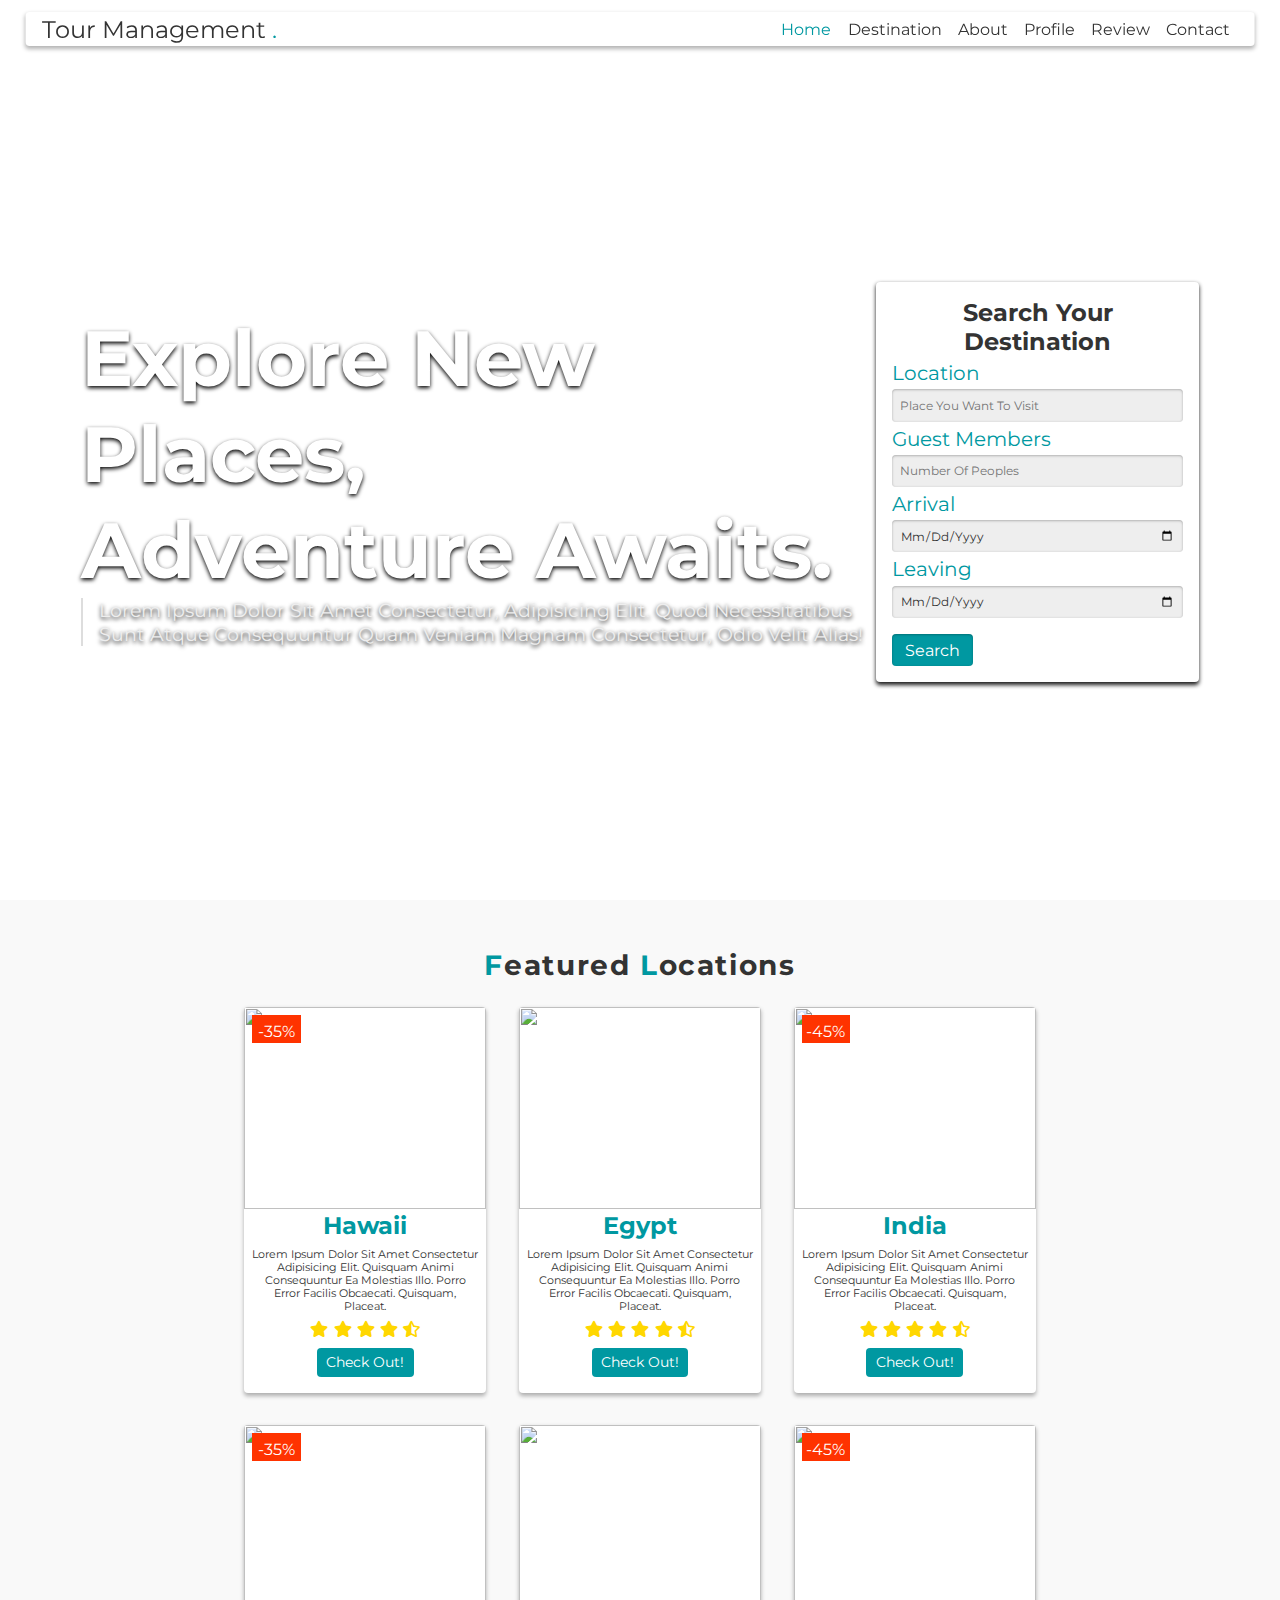
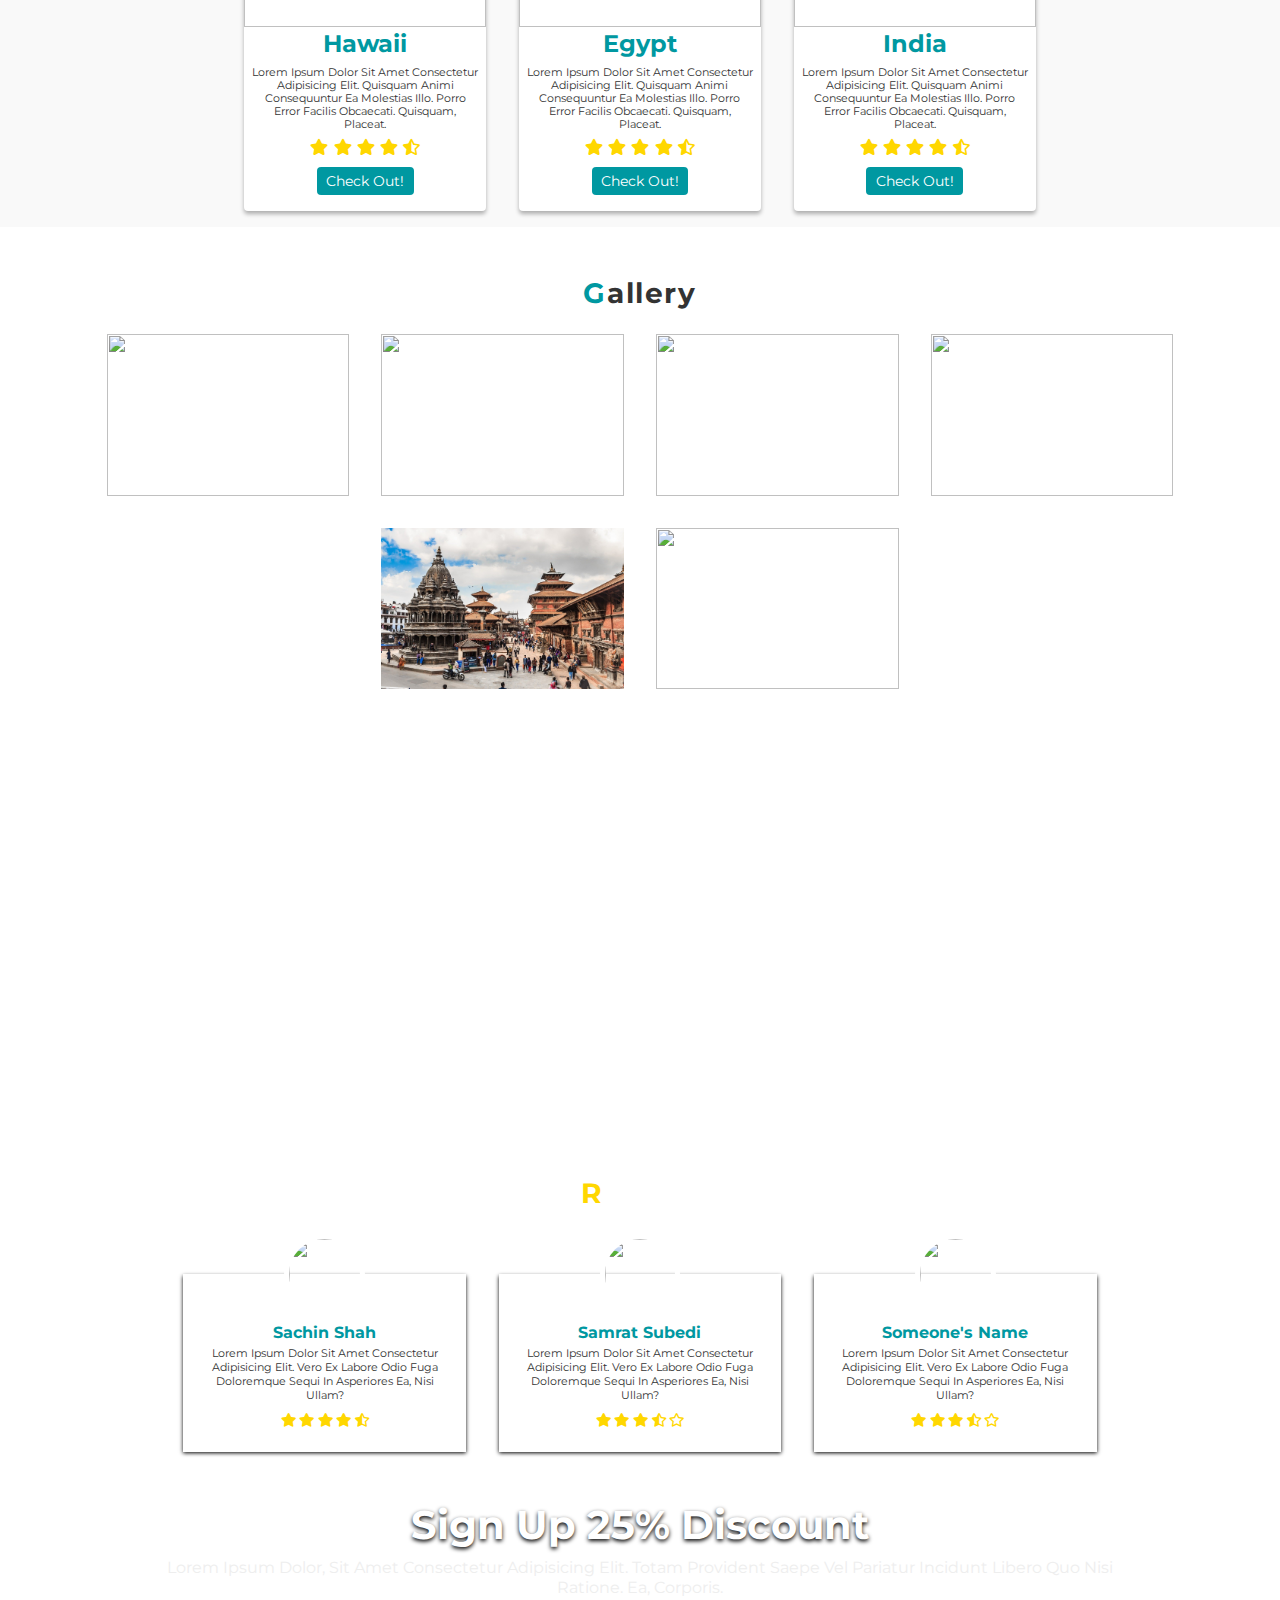
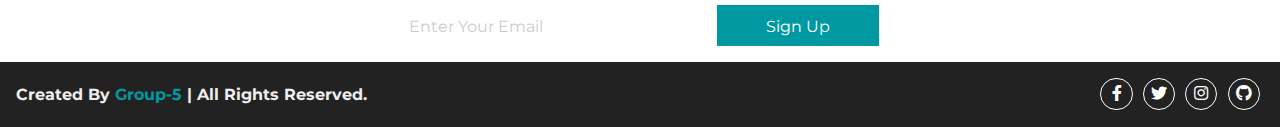
==== index.html @ 9203a31b "Updates" ====
<!DOCTYPE html>
<html lang="en">
<head>
    <meta charset="UTF-8">
    <meta name="viewport" content="width=device-width, initial-scale=1.0">
    <title>Tour Management</title>

    <!-- font awesome cdn file link  -->
    <link rel="stylesheet" href="https://cdnjs.cloudflare.com/ajax/libs/font-awesome/5.15.1/css/all.min.css">

    <!-- custom css file link  -->
    <link rel="stylesheet" href="css/style.css">


</head>
<body>

<!-- header section starts  -->

<header>

<a href="#" class="logo">Tour Management <span>.</span></a>

<nav class="navbar">
    <ul>
        <li><a href="#home" class="active">home</a></li>
        <li><a href="destinaton.html">Destination</a></li>
        <li><a href="#">about</a></li>
        <li><a href="#">Profile</a></li>
        <li><a href="#">review</a></li>
        <li><a href="#">contact</a></li>
    </ul>
</nav>

<div class="fas fa-bars"></div>

</header>

<!-- header section ends -->

<!-- home section starts  -->

<section class="home" id="home">

<div class="video">
    <video src="images/video.mp4" loop muted autoplay></video>
</div>

<div class="content">
    <h1>explore new places, <br> adventure awaits.</h1>
    <p>Lorem ipsum dolor sit amet consectetur, adipisicing elit. Quod necessitatibus sunt atque consequuntur quam veniam magnam consectetur, odio velit alias!</p>
</div>

<div class="form-container">
    <form action="">

        <h3>search your destination</h3>

        <span>location</span>
        <input type="text" placeholder="place you want to visit">

        <span>guest members</span>
        <input type="number" placeholder="number of peoples">

        <span>arrival</span>
        <input type="date">

        <span>leaving</span>
        <input type="date">

        <input type="submit" value="search">

    </form>
</div>

</section>

<!-- home section ends -->

<!-- feature section starts  -->

<section class="feature" id="feature">

<h1 class="heading"><span>f</span>eatured <span>l</span>ocations</h1>

<div class="card-container">

    <div class="card">
        <span class="discount">-35%</span>
        <img src="images/card1.jpg" alt="">
        <div class="content">
            <h3 class="title">hawaii</h3>
            <p>Lorem ipsum dolor sit amet consectetur adipisicing elit. Quisquam animi consequuntur ea molestias illo. Porro error facilis obcaecati. Quisquam, placeat.</p>
            <div class="stars">
                <i class="fas fa-star"></i>
                <i class="fas fa-star"></i>
                <i class="fas fa-star"></i>
                <i class="fas fa-star"></i>
                <i class="fas fa-star-half-alt"></i>
            </div>
            <a href="#"><button class="btn">check out!</button></a>
        </div>
    </div>

    <div class="card">
        <img src="images/card2.jpg" alt="">
        <div class="content">
            <h3 class="title">egypt</h3>
            <p>Lorem ipsum dolor sit amet consectetur adipisicing elit. Quisquam animi consequuntur ea molestias illo. Porro error facilis obcaecati. Quisquam, placeat.</p>
            <div class="stars">
                <i class="fas fa-star"></i>
                <i class="fas fa-star"></i>
                <i class="fas fa-star"></i>
                <i class="fas fa-star"></i>
                <i class="fas fa-star-half-alt"></i>
            </div>
            <a href="#"><button class="btn">check out!</button></a>
        </div>
    </div>

    <div class="card">
        <span class="discount">-45%</span>
        <img src="images/card3.jpg" alt="">
        <div class="content">
            <h3 class="title">india</h3>
            <p>Lorem ipsum dolor sit amet consectetur adipisicing elit. Quisquam animi consequuntur ea molestias illo. Porro error facilis obcaecati. Quisquam, placeat.</p>
            <div class="stars">
                <i class="fas fa-star"></i>
                <i class="fas fa-star"></i>
                <i class="fas fa-star"></i>
                <i class="fas fa-star"></i>
                <i class="fas fa-star-half-alt"></i>
            </div>
            <a href="#"><button class="btn">check out!</button></a>
        </div>
    </div>

</div>
<div class="card-container">

    <div class="card">
        <span class="discount">-35%</span>
        <img src="images/card1.jpg" alt="">
        <div class="content">
            <h3 class="title">hawaii</h3>
            <p>Lorem ipsum dolor sit amet consectetur adipisicing elit. Quisquam animi consequuntur ea molestias illo. Porro error facilis obcaecati. Quisquam, placeat.</p>
            <div class="stars">
                <i class="fas fa-star"></i>
                <i class="fas fa-star"></i>
                <i class="fas fa-star"></i>
                <i class="fas fa-star"></i>
                <i class="fas fa-star-half-alt"></i>
            </div>
            <a href="#"><button class="btn">check out!</button></a>
        </div>
    </div>

    <div class="card">
        <img src="images/card2.jpg" alt="">
        <div class="content">
            <h3 class="title">egypt</h3>
            <p>Lorem ipsum dolor sit amet consectetur adipisicing elit. Quisquam animi consequuntur ea molestias illo. Porro error facilis obcaecati. Quisquam, placeat.</p>
            <div class="stars">
                <i class="fas fa-star"></i>
                <i class="fas fa-star"></i>
                <i class="fas fa-star"></i>
                <i class="fas fa-star"></i>
                <i class="fas fa-star-half-alt"></i>
            </div>
            <a href="#"><button class="btn">check out!</button></a>
        </div>
    </div>

    <div class="card">
        <span class="discount">-45%</span>
        <img src="images/card3.jpg" alt="">
        <div class="content">
            <h3 class="title">india</h3>
            <p>Lorem ipsum dolor sit amet consectetur adipisicing elit. Quisquam animi consequuntur ea molestias illo. Porro error facilis obcaecati. Quisquam, placeat.</p>
            <div class="stars">
                <i class="fas fa-star"></i>
                <i class="fas fa-star"></i>
                <i class="fas fa-star"></i>
                <i class="fas fa-star"></i>
                <i class="fas fa-star-half-alt"></i>
            </div>
            <a href="#"><button class="btn">check out!</button></a>
        </div>
    </div>

</div>

</section>


<!-- feature section ends -->



<!-- gallery section starts  -->

<section id="gallery" class="gallery">

<h1 class="heading"><span>g</span>allery</h1>

<div class="box-container">

    <div class="box">
        <img src="images/img1.jpg" alt="">
        <div class="icons">
            <a href="#" class="fas fa-heart"></a>
            <a href="#" class="fas fa-share"></a>
            <a href="#" class="fas fa-search"></a>
        </div>
    </div>

    <div class="box">
        <img src="images/img2.jpg" alt="">
        <div class="icons">
            <a href="#" class="fas fa-heart"></a>
            <a href="#" class="fas fa-share"></a>
            <a href="#" class="fas fa-search"></a>
        </div>
    </div>

    <div class="box">
        <img src="images/img3.jpg" alt="">
        <div class="icons">
            <a href="#" class="fas fa-heart"></a>
            <a href="#" class="fas fa-share"></a>
            <a href="#" class="fas fa-search"></a>
        </div>
    </div>

    <div class="box">
        <img src="images/img4.jpg" alt="">
        <div class="icons">
            <a href="#" class="fas fa-heart"></a>
            <a href="#" class="fas fa-share"></a>
            <a href="#" class="fas fa-search"></a>
        </div>
    </div>

    <div class="box">
        <img src="images/img5.jpg" alt="">
        <div class="icons">
            <a href="#" class="fas fa-heart"></a>
            <a href="#" class="fas fa-share"></a>
            <a href="#" class="fas fa-search"></a>
        </div>
    </div>

    <div class="box">
        <img src="images/img6.jpg" alt="">
        <div class="icons">
            <a href="#" class="fas fa-heart"></a>
            <a href="#" class="fas fa-share"></a>
            <a href="#" class="fas fa-search"></a>
        </div>
    </div>

</div>

</section>

<!-- gallery section ends -->

<!-- review section starts  -->

<section id="review" class="review">

<h1 class="heading"><span>r</span>eview</h1>


<div class="box-container">

    <div class="box">
        <div class="image">
            <img src="images/pic1.jpg" alt="">
        </div>
        <div class="content">
            <h3>Sachin Shah</h3>
            <p>Lorem ipsum dolor sit amet consectetur adipisicing elit. Vero ex labore odio fuga doloremque sequi in asperiores ea, nisi ullam?</p>
            <div class="stars">
                <i class="fas fa-star"></i>
                <i class="fas fa-star"></i>
                <i class="fas fa-star"></i>
                <i class="fas fa-star"></i>
                <i class="fas fa-star-half-alt"></i>
            </div>
        </div>
    </div>

    <div class="box">
        <div class="image">
            <img src="images/pic2.jpg" alt="">
        </div>
        <div class="content">
            <h3>Samrat Subedi</h3>
            <p>Lorem ipsum dolor sit amet consectetur adipisicing elit. Vero ex labore odio fuga doloremque sequi in asperiores ea, nisi ullam?</p>
            <div class="stars">
                <i class="fas fa-star"></i>
                <i class="fas fa-star"></i>
                <i class="fas fa-star"></i>
                <i class="fas fa-star-half-alt"></i>
                <i class="far fa-star"></i>
            </div>
        </div>
    </div>

    <div class="box">
        <div class="image">
            <img src="images/pic3.jpg" alt="">
        </div>
        <div class="content">
            <h3>someone's name</h3>
            <p>Lorem ipsum dolor sit amet consectetur adipisicing elit. Vero ex labore odio fuga doloremque sequi in asperiores ea, nisi ullam?</p>
            <div class="stars">
                <i class="fas fa-star"></i>
                <i class="fas fa-star"></i>
                <i class="fas fa-star"></i>
                <i class="fas fa-star-half-alt"></i>
                <i class="far fa-star"></i>
            </div>
        </div>
    </div>

</div>

</section>
<section class="newsletter">

<h1>sign up 25% discount</h1>

<p>Lorem ipsum dolor, sit amet consectetur adipisicing elit. Totam provident saepe vel pariatur incidunt libero quo nisi ratione. Ea, corporis.</p>

<form action="">
    <input type="email" placeholder="enter your email">
    <input type="submit" value="sign up">
</form>

</section>

<section class="footer">

<h1 class="credit">created by <span>Group-5</span> | all rights reserved.</h1>

<div class="icons">
    <a href="#" class="fab fa-facebook-f"></a>
    <a href="#" class="fab fa-twitter"></a>
    <a href="#" class="fab fa-instagram"></a>
    <a href="#" class="fab fa-github"></a>
</div>

</section>


















<!-- jquery cdn link  -->

<script src="https://cdnjs.cloudflare.com/ajax/libs/jquery/3.5.1/jquery.min.js"></script>

<!-- custom js file link  -->
<script src="js/main.js"></script>


    
</body>
</html>
---- css/style.css ----
@import url('https://fonts.googleapis.com/css2?family=Montserrat:wght@500&display=swap');

*{
  font-family: 'Montserrat', sans-serif;
  padding: 0; margin: 0;
  box-sizing: border-box;
  text-decoration: none;
  text-transform: capitalize;
}

html{
  overflow-x: hidden;
  font-size: 50.5%;
}

.heading{
  color:#333;
  font-size: 3.5rem;
  padding: 1rem;
  padding-top: 6rem;
  text-align: center;
  letter-spacing: .2rem;
}

.heading span{
  color:#0098a1;
}

header{
  width: 96%;
  background:#fff;
  display: flex;
  align-items: center;
  justify-content: space-between;
  position: fixed;
  top:1.5rem; left:50%;
  transform: translateX(-50%);
  border-radius: .5rem;
  box-shadow: 0 .3rem .5rem rgba(0,0,0,.3);
  padding:.3rem 2rem;
  transition: .2s linear;
  z-index: 1000;
}

.header-active{
  top:0;
  width:100%;
  border-radius: 0;
}

header .logo{
  color:#333;
  font-size: 3rem;
}

header .logo span{
  color:#0098a1;
}

header .navbar ul{
  list-style: none;
  display: flex;
  align-items: center;
  justify-content: space-between;
  margin:0; padding:0;
}

header .navbar ul li{
  margin:0 1rem;
}

header .navbar ul li a{
  font-size: 2rem;
  color:#333;
  transition: .2s linear;
}


header .navbar ul li .active,
header .navbar ul li a:hover{
  color: #0098a1;
}

header .fa-bars{
  font-size: 3rem;
  color:#0098a1;
  cursor: pointer;
  display: none;
}

.home{
  min-height: 100vh;
  display: flex;
  align-items: center;
  justify-content: space-around;
  position: relative;
  padding:2rem 10rem;
}

.home .video video{
  position: absolute;
  top:0; left:0;
  height:100%;
  width: 100%;
  object-fit: cover;
  z-index: -1;
}

.home .content{
  margin-top: 7rem;
}

.home .content h1{
  font-size: 6.1vw;
  color:#fff;
  text-shadow: 0 .3rem .5rem #000;
}

.home .content p{
  font-size: 1.5vw;
  color:#eee;
  text-shadow: 0 .3rem .5rem #000;
  padding-left: 2rem;
  border-left: .3rem solid #ddd;
}

.home .form-container form{
  margin-top: 8rem;
  padding:2rem;
  width:40rem;
  background-color: #fff;
  box-shadow: 0 .3rem .5rem rgba(0,0,0,.9);
  border-radius: .5rem;
}

.home .form-container form h3{
  color:#333;
  font-size: 3rem;
  text-align: center;
}

.home .form-container form span{
  color:#0098a1;
  font-size: 2.5rem;
  margin:.5rem 0;
  display: block;
}

.home .form-container form input{
  width: 100%;
  padding:0 1rem;
  height:4rem;
  font-size: 1.5rem;
  background:#eee;
  border:none;
  outline: none;
  color:#333;
  box-shadow: 0 .1rem .3rem rgba(0,0,0,.3) inset;
  border-radius: .5rem;
}

.home .form-container form input[type="submit"]{
  width:10rem;
  color:#fff;
  background:#0098a1;
  cursor: pointer;
  font-size: 2rem;
  margin-top: 2rem;
  transition: .2s linear;
}

.home .form-container form input[type="submit"]:hover{
  border:.2rem solid #0098a1;
  color:#0098a1;
  background: none;
}

.feature{
  min-height:100vh;
  background:#f9f9f9;
}

.feature .card-container{
  display: flex;
  align-items: center;
  justify-content: center;
  flex-wrap: wrap;
  width: 100%;
}

.feature .card-container .card{
  width:30rem;
  margin:2rem;
  background: #fff;
  border-radius: .5rem;
  box-shadow: 0 .3rem .5rem rgba(0,0,0,.3);
  overflow: hidden;
  position: relative;
}

.feature .card-container .card img{
  height:25rem;
  width: 100%;
  object-fit: cover;
}

.feature .card-container .content{
  padding-bottom: 2rem;
  text-align: center;
}

.feature .card-container .content .title{
  color:#0098a1;
  font-size: 3rem;
}

.feature .card-container .content p{
  color:#333;
  font-size: 1.3rem;
  padding:1rem;
}

.feature .card-container .content .stars i{
  padding:0 .2rem;
  font-size: 2rem;
  color:gold;
}

.feature .card-container .content .btn{
  font-size: 1.7rem;
  margin-top: 1.4rem;
  height:3.5rem;
  width:12rem;
  border-radius: .5rem;
  outline: none;
  border:none;
  background: #0098a1;
  color:#fff;
  cursor: pointer;
  transition: .2s linear;
}

.feature .card-container .content .btn:hover{
  background: none;
  border:.2rem solid #0098a1;
  color:#0098a1;
}

.feature .card-container .card .discount{
  position: absolute;
  top:1rem; left: 1rem;
  display: block;
  height:3.5rem;
  width:6rem;
  background: #ff3300;
  color:#fff;
  line-height: 4rem;
  text-align: center;
  font-size: 2rem;
}

.about{
  min-height: 100vh;
}

.about .row{
  display: flex;
  align-items: center;
  justify-content: space-around;
  width:90%;
  margin:0 auto;
}

.about .row .image img{
  height:65vh;
  width: 50vw;
  padding-right: 20px;
}

.about .row .content h3{
  font-size: 4rem;
  color:#0098a1;
}

.about .row .content p{
  font-size: 1.9rem;
  color:#333;
}

.about .row .content .btn{
  outline: none;
  border:none;
  cursor: pointer;
  transition: .2s linear;
  height:4rem;
  width:18rem;
  margin-top: 1rem;
  color:#fff;
  background: #0098a1;
  font-size: 2rem;
}

.about .row .content .btn1,
.about .row .content .btn:hover{
  background: none;
  color:#0098a1;
  border:.2rem solid #0098a1;
  margin-right: 1rem;
}

.gallery{
  min-height: 100vh;
}

.gallery .box-container{
  display: flex;
  align-items: center;
  justify-content: center;
  flex-wrap: wrap;
  width: 90%;
  margin:0 auto;
}

.gallery .box-container .box{
  height:20rem;
  width:30rem;
  margin:2rem;
  cursor: pointer;
  overflow: hidden;
  position: relative;
}

.gallery .box-container .box img{
  height:100%;
  width:100%;
  object-fit: cover;
}

.gallery .box-container .box .icons{
  position: absolute;
  top:120%; left: 0;
  background:linear-gradient(transparent, #333);
  display: flex;
  align-items: flex-end;
  justify-content: space-around;
  height:100%;
  width: 100%;
  opacity: 0;
  transition: .2s linear;
}

.gallery .box-container .box:hover .icons{
  opacity: 1;
  top:0;
}

.gallery .box-container .box .icons a{
  color:#fff;
  text-shadow: 0 .1rem .3rem #000;
  font-size: 3rem;
  padding-bottom: 2rem;
}

.gallery .box-container .box .icons a:hover{
  color:#0098a1;
}

.review{
  background: url(../images/review-bg.jpg), linear-gradient(#0098a1, #0098a1) no-repeat;
  background-size: cover;
  background-position: center;
  background-attachment: fixed;
  background-blend-mode: multiply;
}

.review .heading{
  color:#fff;
  padding-bottom: 4rem;
}

.review .heading span{
  color:gold;
}

.review .box-container{
  display: flex;
  justify-content: center;
  flex-wrap: wrap;
}

.review .box-container .box{
  width:35rem;
  margin:4rem 2rem;
  padding-bottom: 2rem;
  text-align: center;
  box-shadow: 0 .3rem .5rem #000;
  background:#fff;
}

.review .box-container .box .image{
  margin-top: -5rem;
}

.review .box-container .box .image img{
  height:10rem;
  width:10rem;
  border-radius: 50%;
  object-fit: cover;
  border: .7rem solid #fff;
}

.review .box-container .box .content h3{
  font-size: 2rem;
  color:#0098a1;
}

.review .box-container .box .content p{
  font-size: 1.4rem;
  color:#333;
  padding:.5rem 1.5rem;
}

.review .box-container .box .content .stars i{
  color:gold;
  font-size: 1.7rem;
  padding:1rem .1rem;
}
.newsletter{
  padding:2rem;
  background:linear-gradient(rgba(0,0,0,.6),rgba(0,0,0,.6)), url(../images/img5.jpg) no-repeat;
  background-size: cover;
  background-position: center;
  background-attachment: fixed;
  text-align: center;
}

.newsletter h1{
  font-size: 5rem;
  color:#fff;
  text-shadow: 0 .3rem .5rem #000;
}

.newsletter p{
  font-size: 2rem;
  color:#eee;
  padding:1rem 15rem;
}

.newsletter form input{
  outline:none;
  border:none;
  height:5rem;
}

.newsletter form input[type="email"]{
  width:40rem;
  padding:0 1rem;
  color:#fff;
  background:rgba(255,255,255,.2);
  font-size: 2rem;
}

.newsletter form input[type="email"]::placeholder{
  color:#ccc;
}

.newsletter form input[type="submit"]{
  width:20rem;
  color:#fff;
  background:#0098a1;
  font-size: 2rem;
  cursor: pointer;
  margin-left: -1.1rem;
  transition: .2s;
}

.newsletter form input[type="submit"]:hover{
  border:.2rem solid #fff;
  color:#fff;
  background:none;  
}

.footer{
  display: flex;
  align-items: center;
  justify-content: space-between;
  padding:2rem;
  background:#222;
}

.footer .credit{
  font-size: 2rem;
  color:#eee;
}

.footer .credit span{
  color:#0098a1;
}

.footer .icons a{
  font-size: 2rem;
  margin:0 .5rem;
  height:4rem;
  width:4rem;
  line-height: 3.5rem;
  text-align: center;
  border-radius: 50%;
  color:#fff;
  border:.2rem solid #fff;
  transition: .2s linear;
}

.footer .icons a:hover{
  background:#0098a1;
}

/* media queries  */

@media (max-width:991px){

  .home{
    flex-flow: column;
    padding:1.5rem;
  }

  .home .content{
    text-align: center;
  }

  .home .content h1{
    font-size: 5.5rem;
  }

  .home .content p{
    font-size: 1.8rem;
    padding:0; 
    border:none;
  }

}

@media (max-width:768px){

  html{
    font-size: 55%;
  }

  header .fa-bars{
    display: block;
  }

  header .navbar{
    position: fixed;
    top:-100rem; left:50%;
    transform: translateX(-50%);
    width: 100%;
    background-color: #fff;
    border-radius: .5rem;
    box-shadow: 0 .3rem .5rem rgba(0,0,0,.3);
    z-index: 1000;
    transition: .2s linear;
    opacity: 0;
  }

  header .navbar ul{
    flex-flow: column;
  }

  header .navbar ul li{
    margin:1rem 0;
    width: 100%;
    text-align: center;
  }

  header .navbar ul li a{
    display: block;
    font-size: 3rem;
  }

  header .nav-toggle{
    top:5.5rem;
    opacity: 1;
  }

  .about .row{
    flex-flow: column;
  }

  .about .row .image img{
    width: 90vw;
  }

  .about .row .content{
    text-align: center;
  }

  .about .row .content .btn1{
    margin-right: 0;
  }

  .contact .row{
    flex-flow: column;
    align-items: flex-start;
  }

  .contact .row .contact-form-container{
    width:90%; 
    margin:0 auto;
  }

  .newsletter p{
    padding:1rem 0;
  }

  .newsletter form input[type="email"]{
    width: 100%;
    margin-bottom: 1rem;
  }

  .footer{
    flex-flow: column;
  }

  .footer .credit{
    text-align: center;
    padding-bottom: 3rem;
  }

}

@media (max-width:500px){

  .home .form-container{
    width: 100%;
  }

  .home .form-container form{
    width: 100%;
    margin:3rem 0;
  }

  .home .form-container form input[type="submit"]{
    width: 100%;
  }

  .contact .row .contact-form-container form input{
    margin:1rem 0;
    width:100%;
  }

  .contact .row .contact-form-container form input[type="submit"]{
    width:100%;
  }

}
.destination{
  width: 100%;
  height: 300px;
}
.destination img{
  position: absolute;
  top:0; left:0;
  height:350px;
  width: 100%;
  object-fit: cover;
  z-index: -1;

}
.destination .content h1{
  font-size: 3.1vw;
  color:#fff;
  text-shadow: 0 .3rem .5rem #000;
  margin-top: 15rem;
  text-align: center;

}
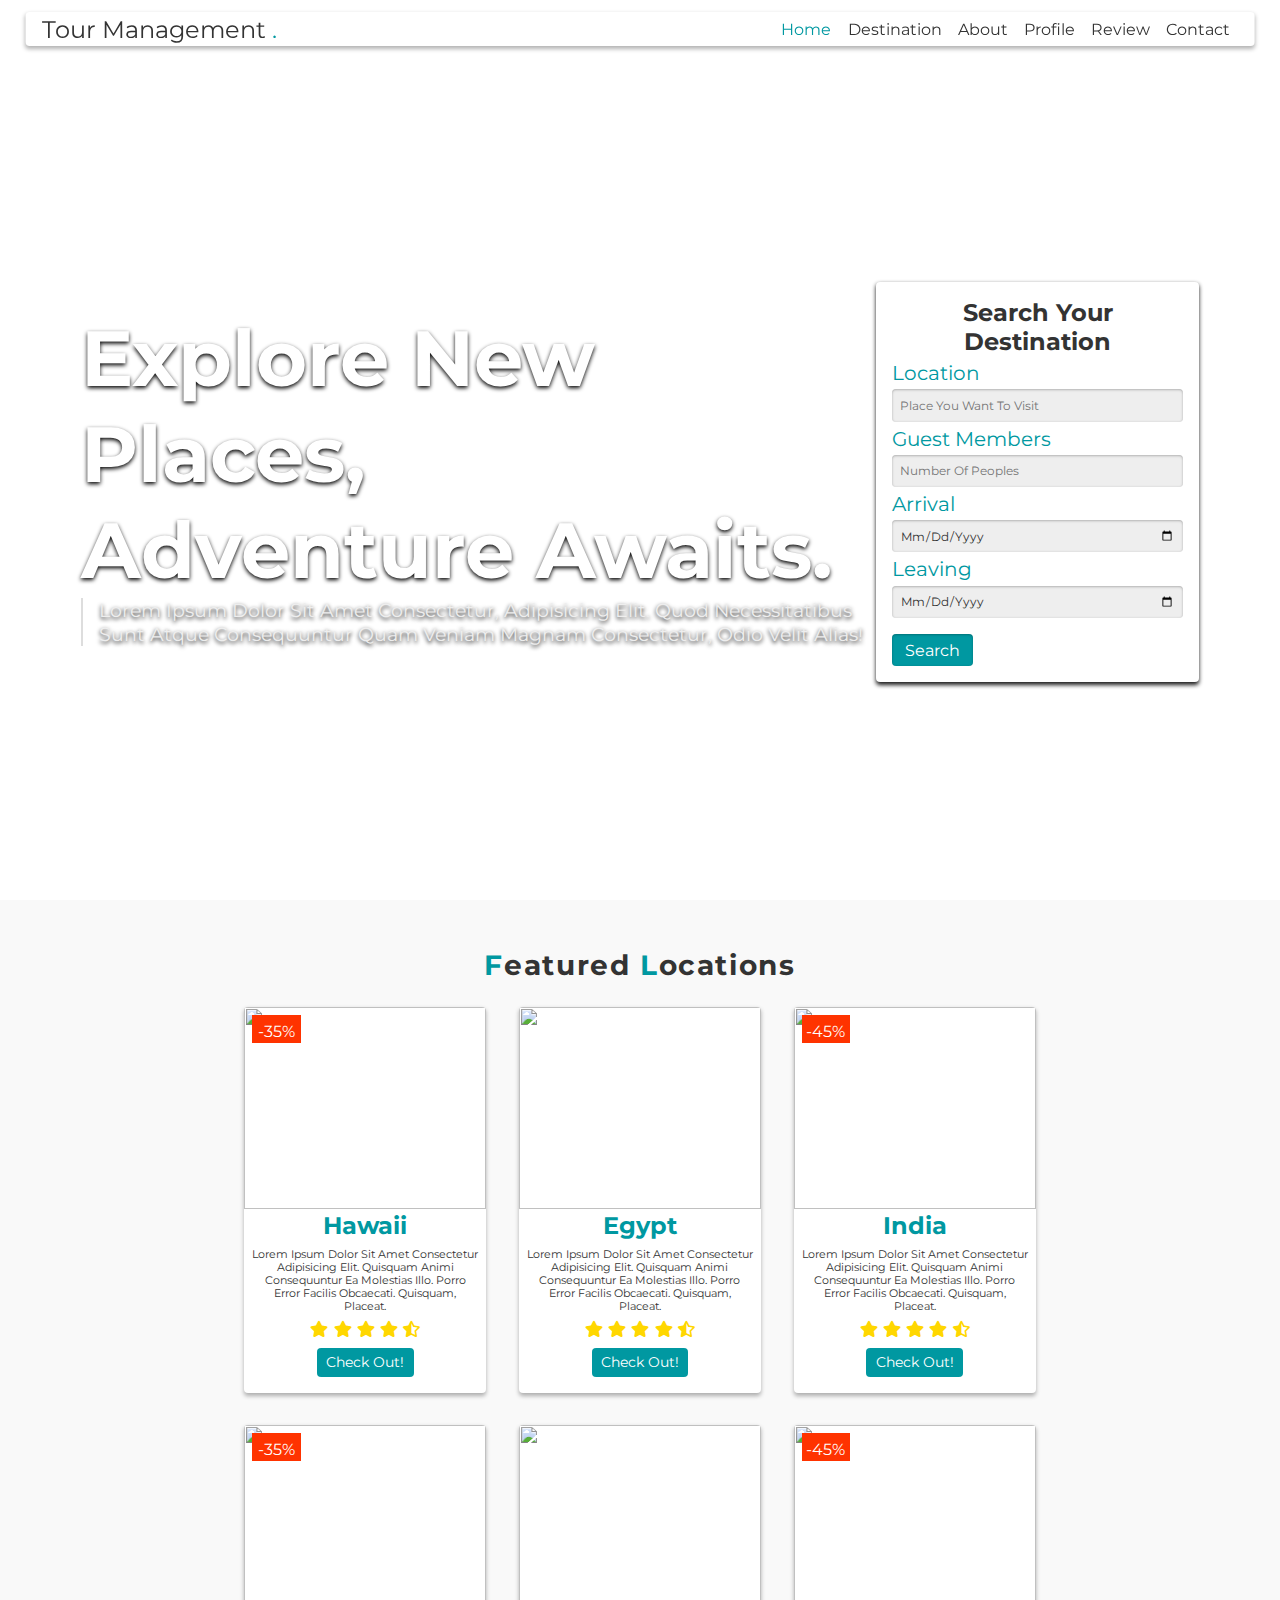
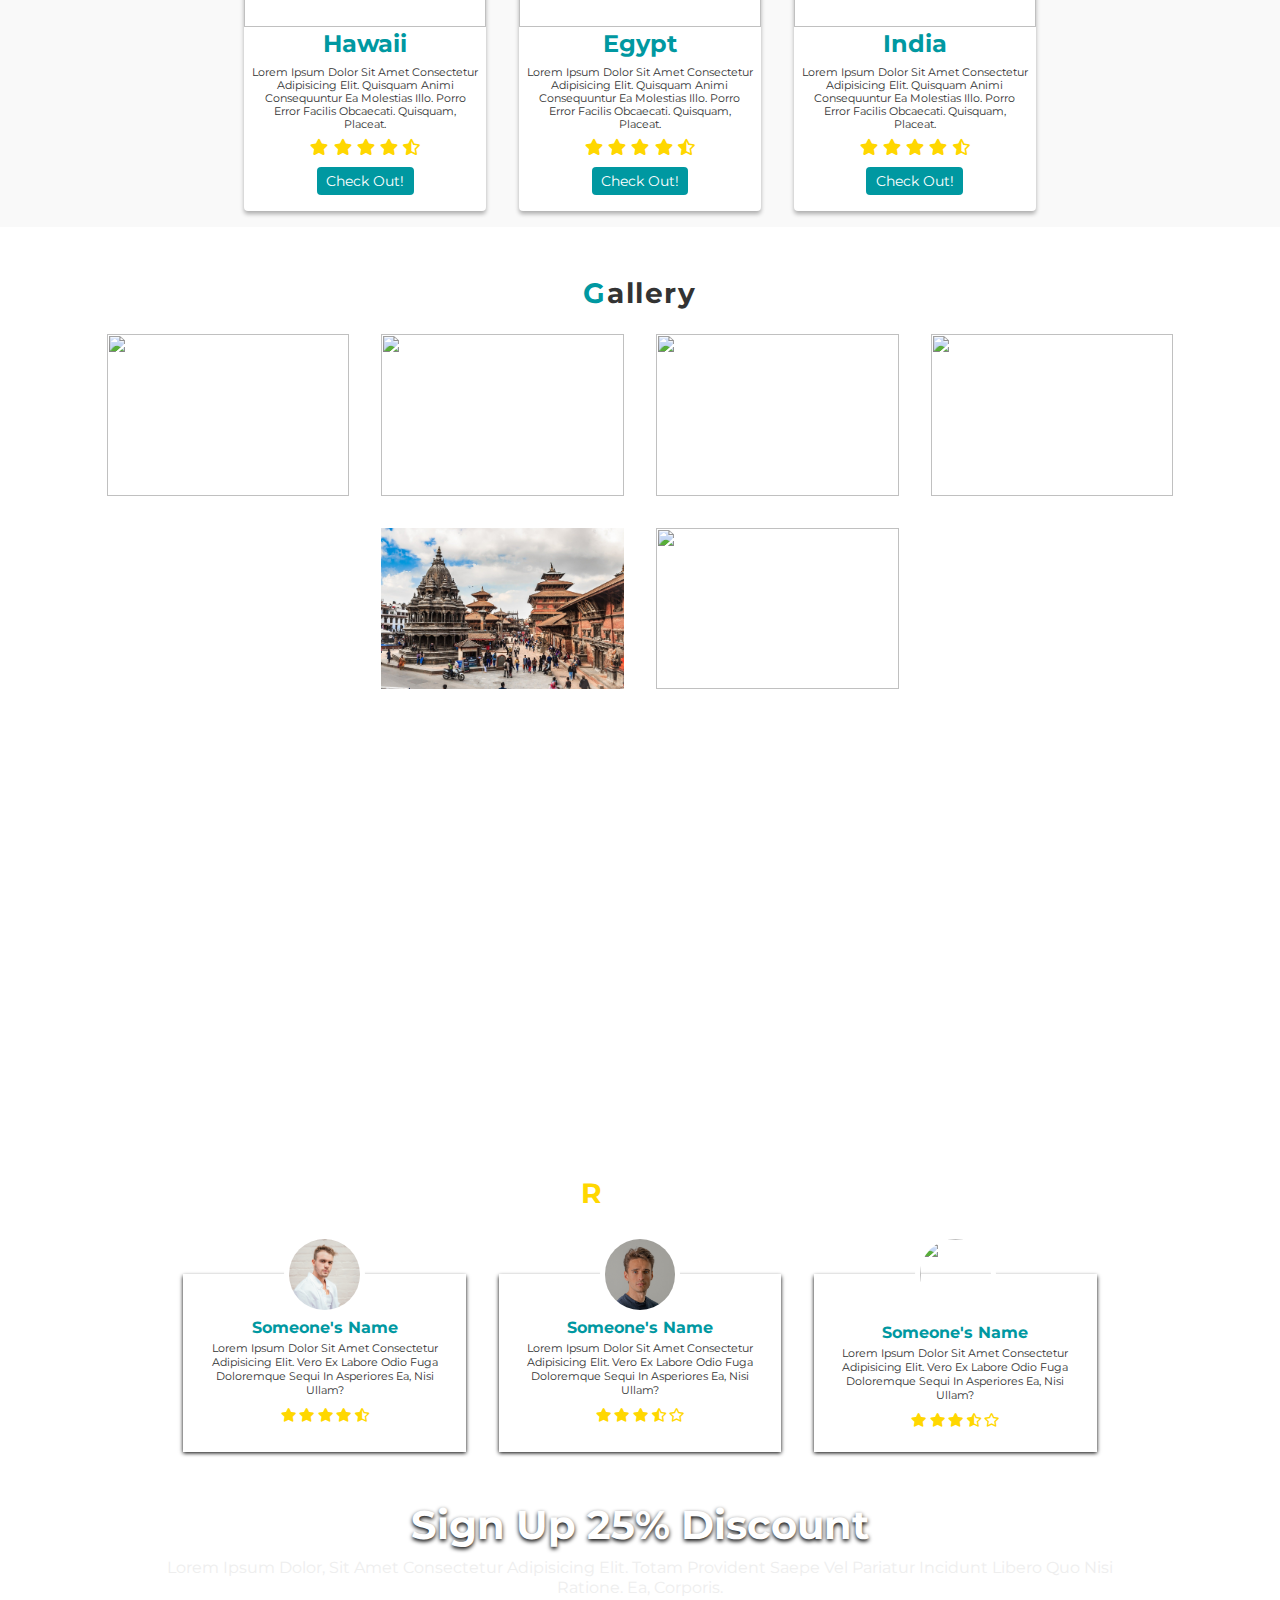
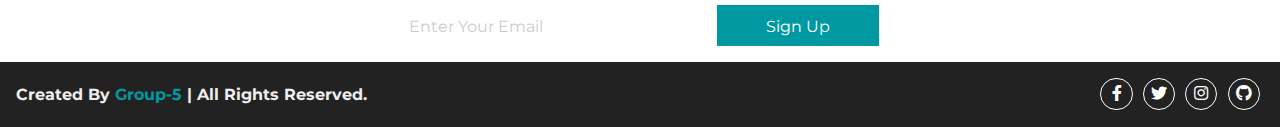
==== commit 2c96057c: "changes" ====
--- a/index.html
+++ b/index.html
@@ -279,7 +279,7 @@
             <img src="images/pic1.jpg" alt="">
         </div>
         <div class="content">
-            <h3>Sachin Shah</h3>
+            <h3>someone's name</h3>
             <p>Lorem ipsum dolor sit amet consectetur adipisicing elit. Vero ex labore odio fuga doloremque sequi in asperiores ea, nisi ullam?</p>
             <div class="stars">
                 <i class="fas fa-star"></i>
@@ -296,7 +296,7 @@
             <img src="images/pic2.jpg" alt="">
         </div>
         <div class="content">
-            <h3>Samrat Subedi</h3>
+            <h3>someone's name</h3>
             <p>Lorem ipsum dolor sit amet consectetur adipisicing elit. Vero ex labore odio fuga doloremque sequi in asperiores ea, nisi ullam?</p>
             <div class="stars">
                 <i class="fas fa-star"></i>
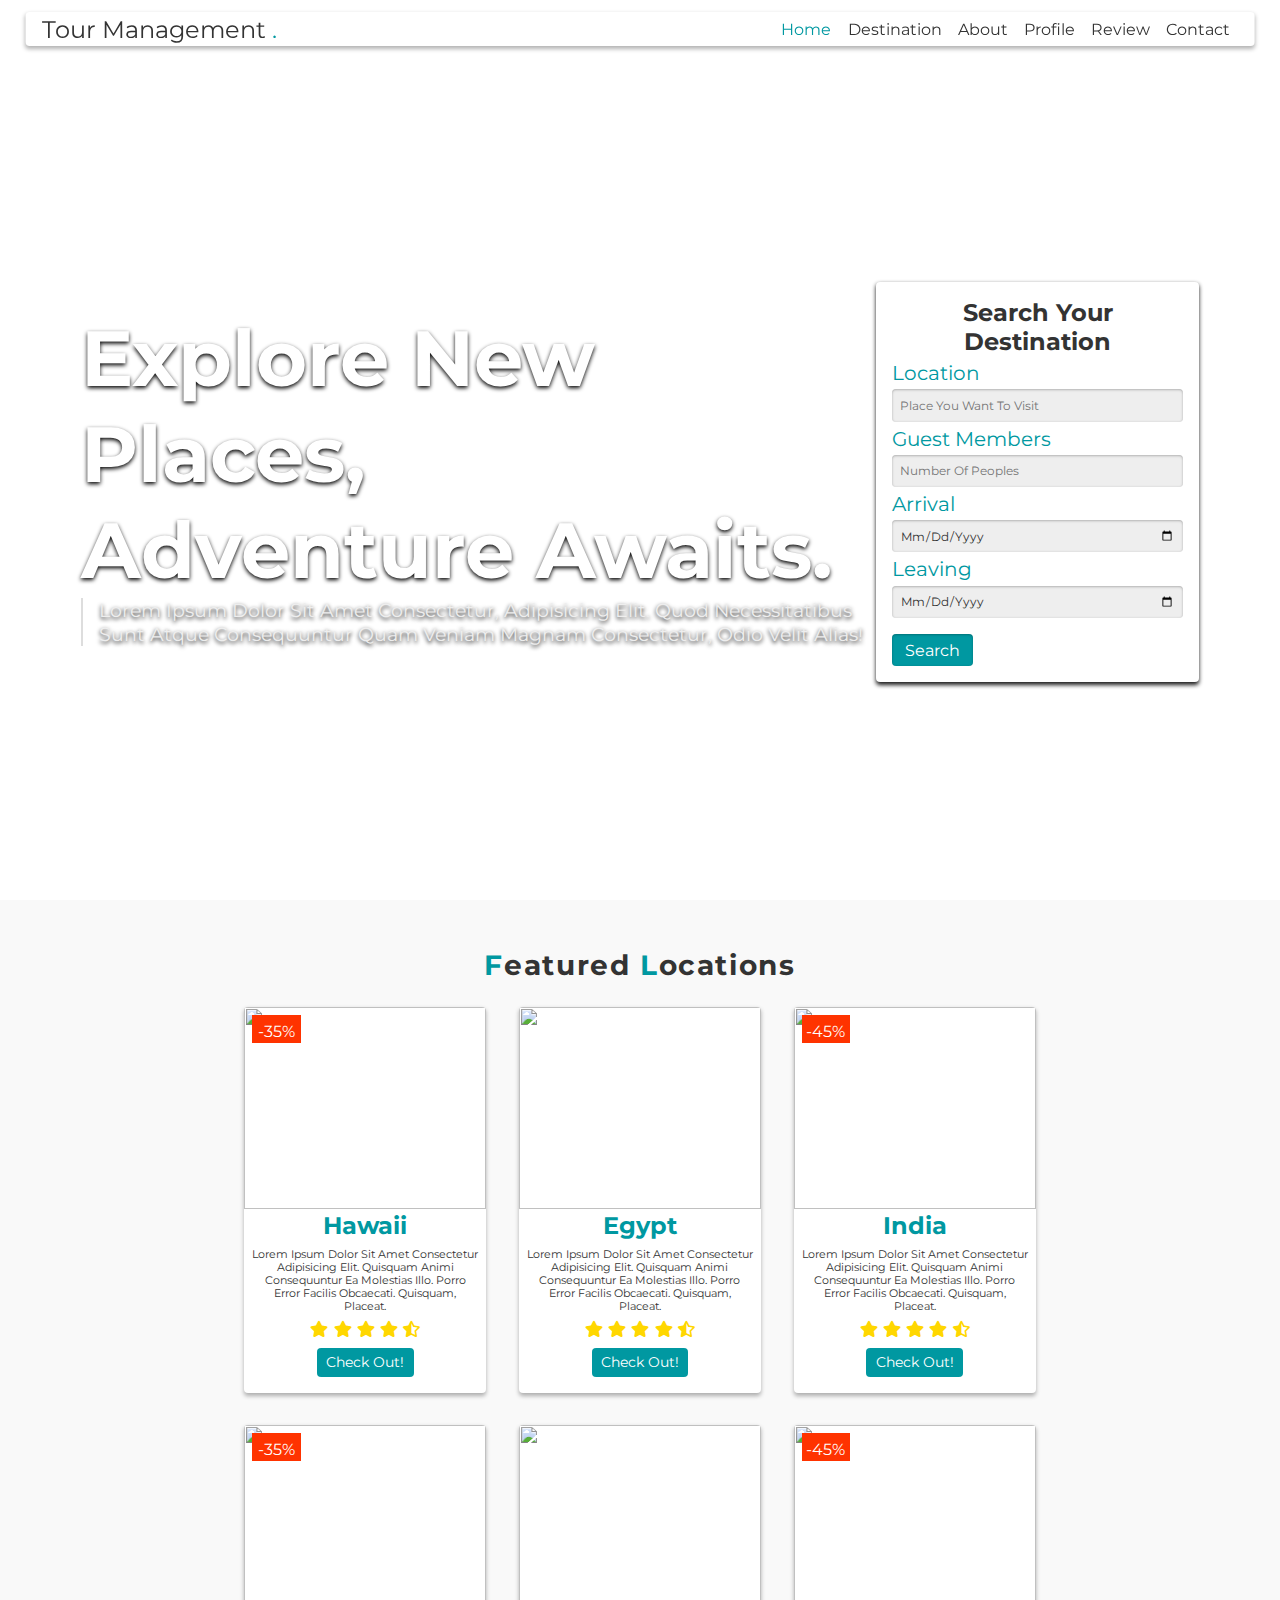
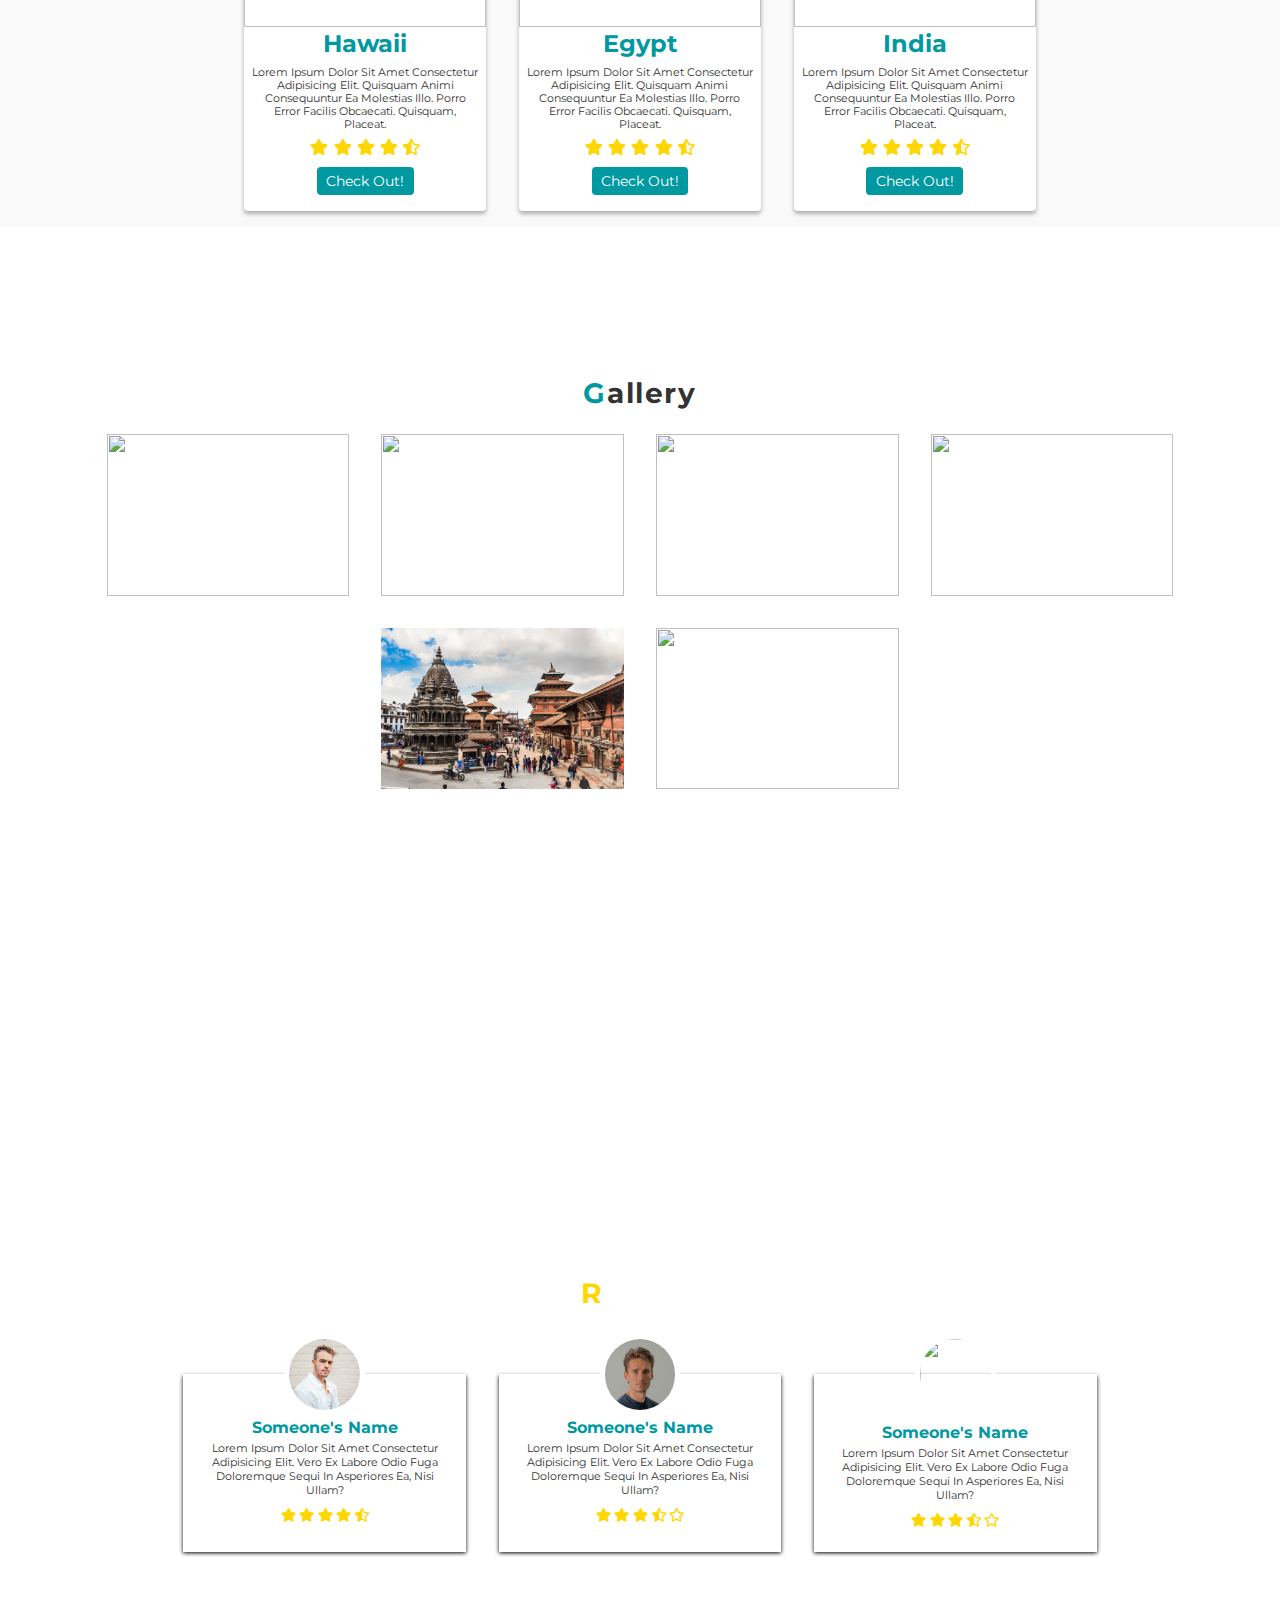
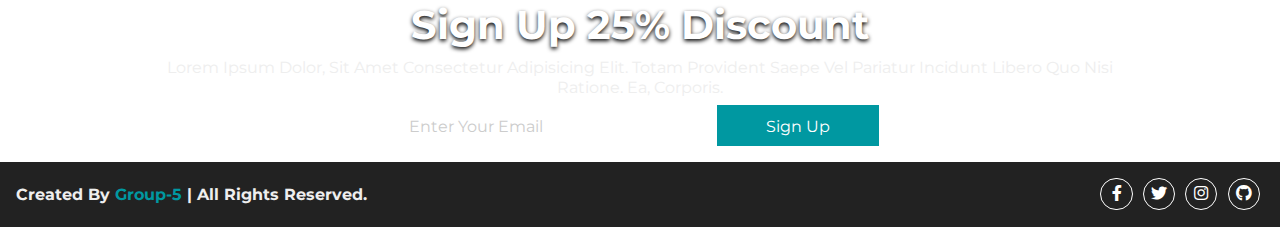
==== commit 18a84e5a: "page added" ====
--- a/index.html
+++ b/index.html
@@ -23,12 +23,12 @@
 
 <nav class="navbar">
     <ul>
-        <li><a href="#home" class="active">home</a></li>
+        <li><a href="index.html" class="active">home</a></li>
         <li><a href="destinaton.html">Destination</a></li>
-        <li><a href="#">about</a></li>
+        <li><a href="about.html">about</a></li>
         <li><a href="#">Profile</a></li>
         <li><a href="#">review</a></li>
-        <li><a href="#">contact</a></li>
+        <li><a href="contact.html">contact</a></li>
     </ul>
 </nav>
 
@@ -353,24 +353,6 @@
 </div>
 
 </section>
-
-
-
-
-
-
-
-
-
-
-
-
-
-
-
-
-
-
 <!-- jquery cdn link  -->
 
 <script src="https://cdnjs.cloudflare.com/ajax/libs/jquery/3.5.1/jquery.min.js"></script>
--- a/css/style.css
+++ b/css/style.css
@@ -178,6 +178,7 @@
 .feature{
   min-height:100vh;
   background:#f9f9f9;
+  margin-bottom: 100px;
 }
 
 .feature .card-container{
@@ -673,4 +674,345 @@
   margin-top: 15rem;
   text-align: center;
 
+}
+.single{
+  width: 100%;
+  margin-left: 100px;
+  margin-bottom: 100px;
+  margin-right: 100px;
+}
+
+.about{
+  min-height: 100vh;
+}
+
+.about .row{
+  display: flex;
+  align-items: center;
+  justify-content: space-around;
+  width:90%;
+  margin:0 auto;
+}
+
+.about .row .image img{
+  height:65vh;
+  width: 50vw;
+  padding-right: 20px;
+}
+
+.about .row .content h3{
+  font-size: 4rem;
+  color:#0098a1;
+}
+
+.about .row .content p{
+  font-size: 1.9rem;
+  color:#333;
+}
+
+.about .row .content .btn{
+  outline: none;
+  border:none;
+  cursor: pointer;
+  transition: .2s linear;
+  height:4rem;
+  width:18rem;
+  margin-top: 1rem;
+  color:#fff;
+  background: #0098a1;
+  font-size: 2rem;
+}
+
+.about .row .content .btn1,
+.about .row .content .btn:hover{
+  background: none;
+  color:#0098a1;
+  border:.2rem solid #0098a1;
+  margin-right: 1rem;
+}
+.contact .row{
+  display: flex;
+  align-items: center;
+  justify-content: space-around;
+}
+
+.contact .row .contact-info .box{
+  margin:4rem 2rem;
+}
+
+.contact .row .contact-info .box h3{
+  font-size: 2rem;
+  color:#333;
+}
+
+.contact .row .contact-info .box h3 i{
+  color:#0098a1;
+}
+
+.contact .row .contact-info .box p{
+  padding-left: 3rem;
+  font-size: 1.7rem;
+  color:#aaa;
+}
+
+.contact .row .contact-form-container{
+  width:50%;
+}
+
+.contact .row .contact-form-container h3{
+  font-size: 4rem;
+  padding-top: 4rem;
+  color:#0098a1;
+} 
+
+.contact .row .contact-form-container .inputBox{
+  display: flex;
+  justify-content: space-between;
+  flex-wrap: wrap;
+}
+
+.contact .row .contact-form-container .inputBox input{
+  width: 49%;
+}
+
+.contact .row .contact-form-container form input, textarea{
+  outline: none;
+  border:.2rem solid #0098a1;
+  height:4rem;
+  background:#fff;
+  padding:0 1rem;
+  margin:1rem 0;
+  font-size: 1.8rem;
+}
+
+.contact .row .contact-form-container form textarea{
+  width:100%;
+  padding:1rem;
+  resize: none;
+  height:20%;
+}
+
+.contact .row .contact-form-container form input[type="submit"]{
+  color:#0098a1;
+  border:.2rem solid #0098a1;
+  cursor: pointer;
+  transition: .2s;
+  width:20rem;
+}
+
+.contact .row .contact-form-container form input[type="submit"]:hover{
+  color:#fff;
+  background:#0098a1;
+}
+
+.form1{
+  margin: 20px 0 0 20px;
+}
+.in{
+  width: 100%;
+  padding: 12px;
+  border: 1px solid #ccc;
+  border-radius: 4px;
+  margin-top: 6px;
+  margin-bottom: 16px;
+  
+}
+
+.form1 label{
+  color: #0098a1;
+  font-size: 20px;
+}
+#t{
+  height: 200px;
+}
+.se1 h4{
+  margin:10px 0 0 20px;
+  font-size: 20px;
+}
+.se1 h4::selection{
+  background-color: rgb(72, 201, 173);
+  color: lawngreen;
+}
+.se1 h4:hover{
+  color: rgb(188, 207, 18);
+}
+.sb{
+  padding:10px 15px;
+  background-color: #4CAF50;
+  color: #fff;
+  margin-top: 10px;
+  margin-left: 20px;
+  border: none;
+  border-radius: 4px;
+}
+.sb:hover{
+  background-color: #fff;
+}
+.o{
+  padding-left: 200px;
+  color: #0098a1;
+
+}
+.o1{
+color: #0098a1;
+    padding-left:30px; 
+}
+.df{
+  color: #3B53CC;
+  font-size: 30px;
+  margin: 10px 15px;
+}
+.btn-sec{
+  transition: .9s;
+}
+.btn-sec:hover{
+  transform: scale(.8);
+}
+
+
+.picture{
+  background-image: url("images/ujjwal.png");
+  background-repeat: no-repeat;
+  background-position: center;
+  background-attachment: fixed;
+}
+.top-sec h1{
+  font-family: 'Charm', cursive;
+  font-weight: bold;
+  text-decoration: underline;
+  text-align: center;
+  margin-top: 20px;
+  font-size: 30px;
+}
+.pts p{
+  font-family: 'Charm', cursive;
+  margin-top: 20px;
+  line-height: 25px;
+  font-size: 20px;
+  text-align: center;
+  letter-spacing: 2;
+}
+.top-sec h1{
+  font-family: 'Charm', cursive;
+  font-weight: bold;
+  text-decoration: underline;
+  text-align: center;
+  margin-top: 20px;
+}
+.pts-d{
+  display: flex;
+  justify-content: space-around;
+
+}
+.pd{
+  margin-top: 20px;
+  border: 1px solid #B1B6D6;
+  height: 80px;
+  width: 190px;
+  padding:15px 25px;
+  border-radius: 7px;
+}
+.pd i{
+  color: red;
+  font-size: 28px;
+}
+.pd h5{
+  padding-left: 40px;
+  font-family: 'Original Surfer', cursive;
+}
+
+.btn-sec{
+  transition: .9s;
+}
+.btn-sec:hover{
+  transform: scale(.8);
+}
+.top-sec{
+  margin-top: 200px;
+  margin-left: 200px;
+  margin-right: 200px;
+  margin-bottom: 200px;
+}
+.se1{
+  margin-top: 200px;
+  margin-left: 200px;
+  margin-right: 200px;
+  margin-bottom: 200px;
+
+}
+.pro-pagination-style a {
+  font-weight: 400;
+  color: #1d1d1d;
+  padding: 0;
+  height: 36px;
+  line-height: 36px;
+  background: #f6f6f6;
+  font-size: 14px;
+  display: inline-block;
+  width: 36px;
+  border-radius: 100%;
+  text-align: center;
+  vertical-align: top;
+  font-size: 14px;
+}
+.pro-pagination-style a.active {
+  color: #fff;
+  background-color: #266cfb;
+}
+.text-center {
+  text-align: center!important;
+}
+.pro-pagination-style ul{
+  display: inline-block;
+	list-style-type: none;
+}
+.pro-pagination-style ul li{
+  display: inline-block;
+	list-style-type: none;
+}
+.col-2{
+  padding-top: 50px;
+  flex-basis: 50%;
+  padding-left: 10px;
+  padding-right: 20px;
+}
+.col-2 img{
+   max-width: 100%;
+   height: 350px;
+   margin-left: 30px;
+}
+.row{
+  display: flex;
+  flex-wrap: wrap;
+  justify-content: space-around;
+}
+.col-2 h1{
+  color: black;
+  font-family: 'Open Sans', sans-serif;
+  letter-spacing: 0.09em;
+  font-size: 50px;
+}
+.col-2 p{
+  color: #4F4F4F;
+  line-height: 138.5%;
+  font-family: 'Open Sans', sans-serif;
+  letter-spacing: 0.08em;
+  font-size: 15px;
+}
+.small-container{
+  margin-bottom: 100px;
+}
+.col-2 h3{
+  color: #0098a1;
+  font-family: 'Open Sans', sans-serif;
+  letter-spacing: 0.09em;
+  font-size: 20px;
+}
+.col-2 h4{
+  font-size: 15px;
+
+}
+.col-2 h2{
+  color: red;
+  font-size: 25px;
 }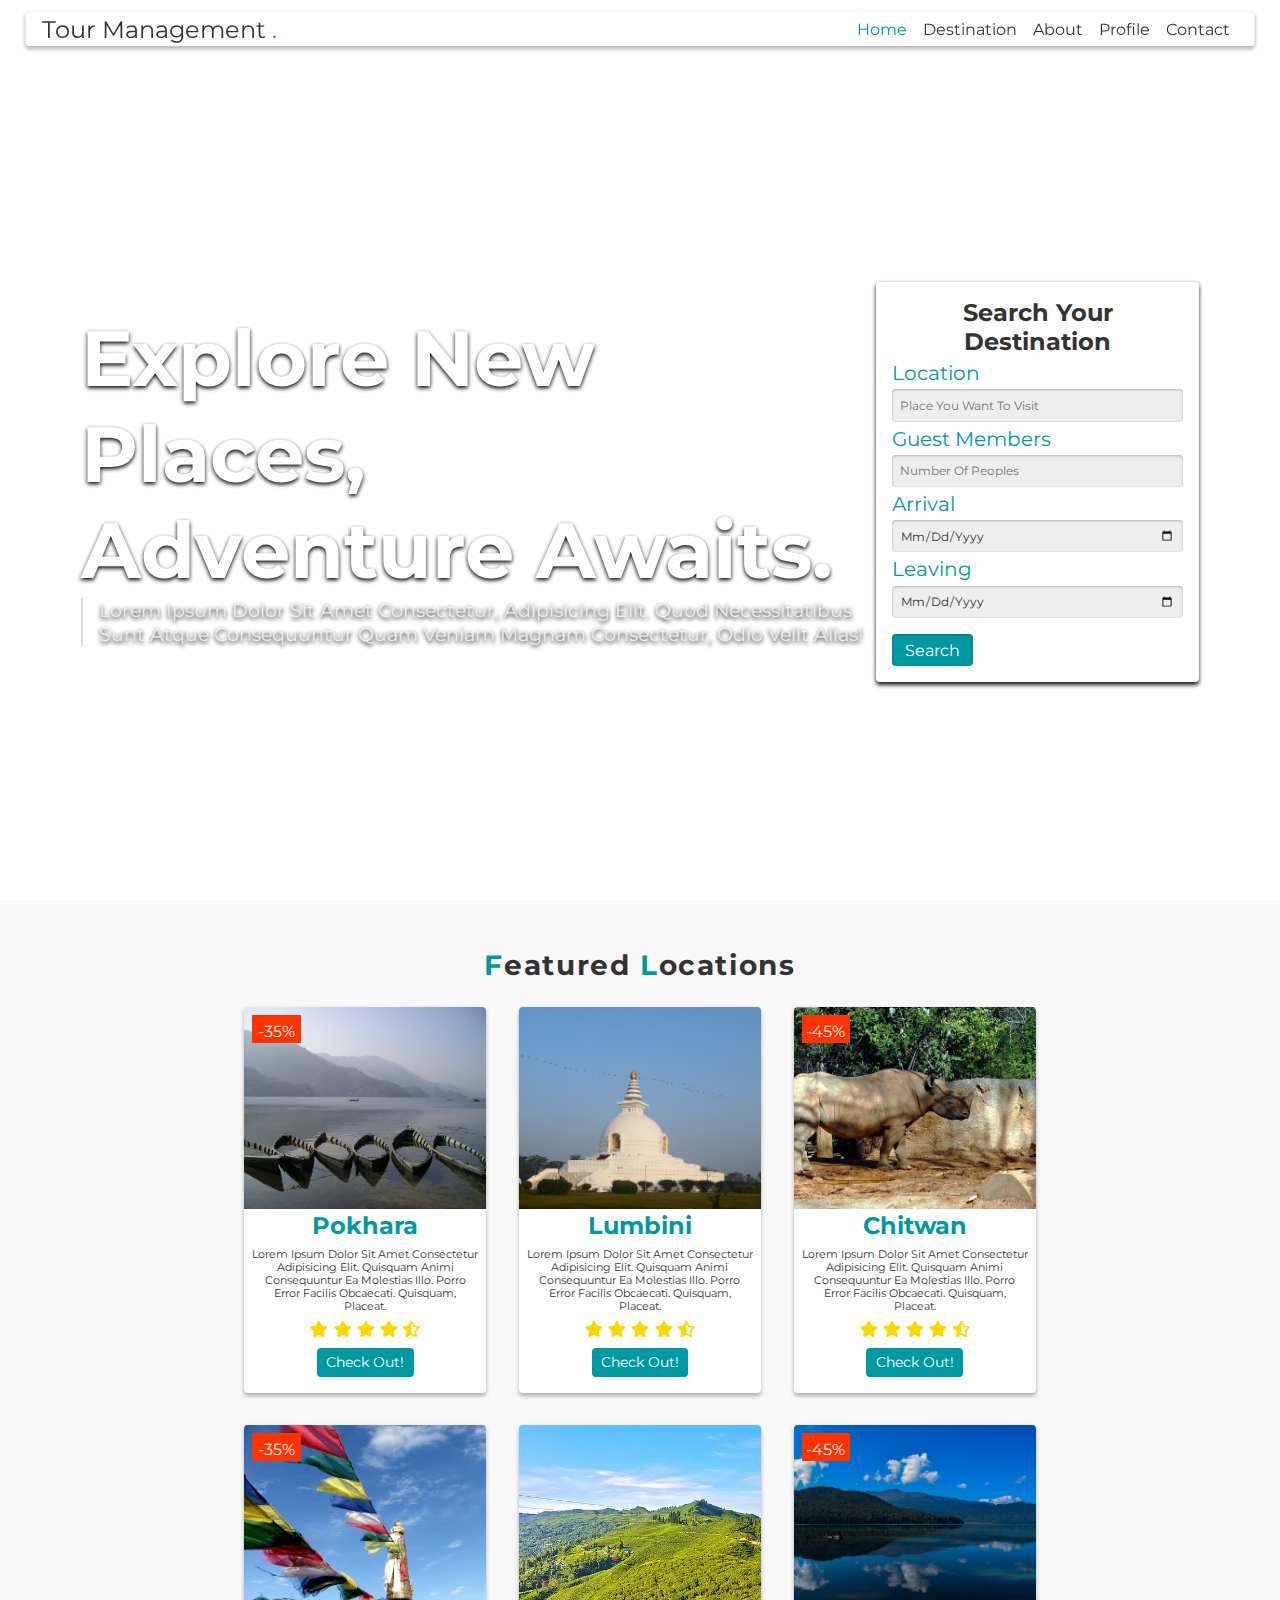
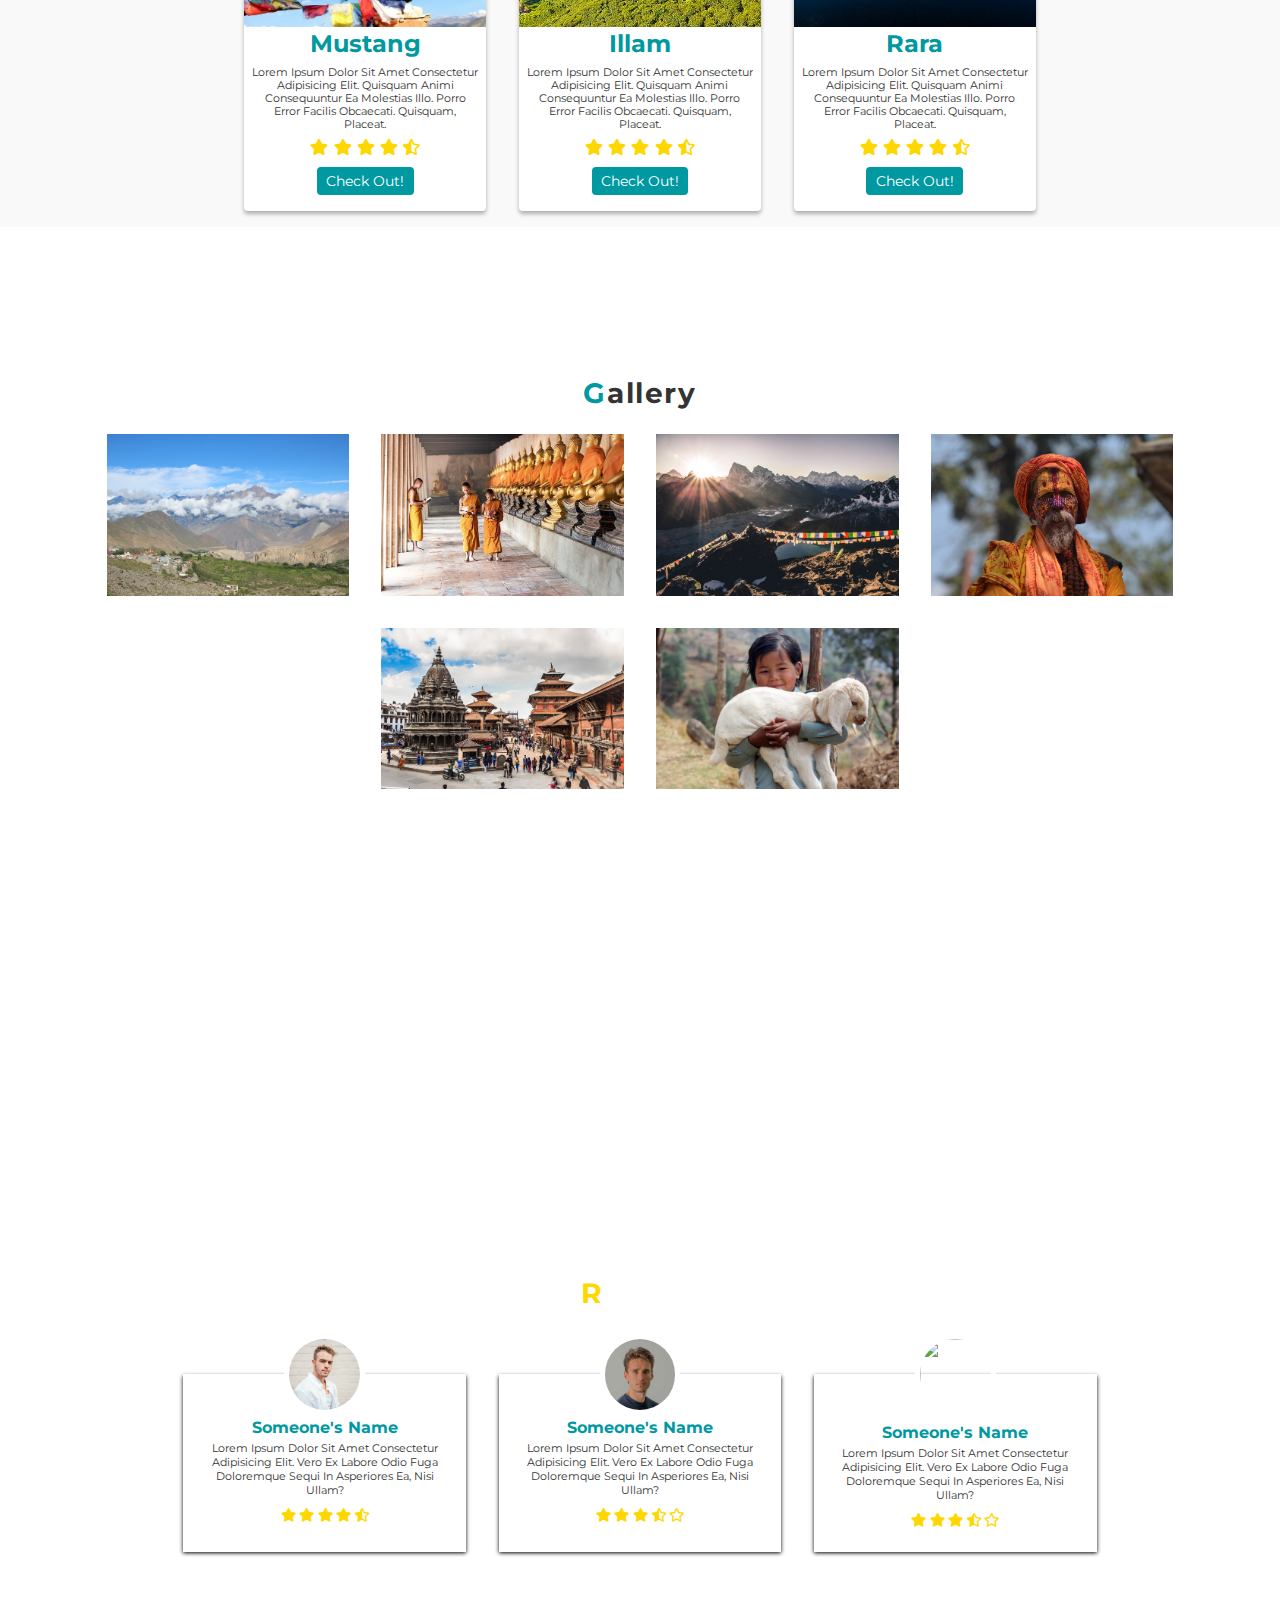
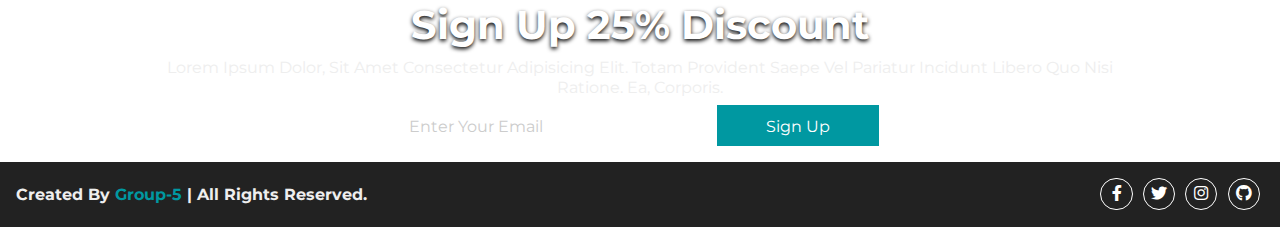
==== commit b97844de: "change" ====
--- a/index.html
+++ b/index.html
@@ -23,11 +23,10 @@
 
 <nav class="navbar">
     <ul>
-        <li><a href="index.html" class="active">home</a></li>
+        <li><a href="#home" class="active">home</a></li>
         <li><a href="destinaton.html">Destination</a></li>
         <li><a href="about.html">about</a></li>
-        <li><a href="#">Profile</a></li>
-        <li><a href="#">review</a></li>
+        <li><a href="profile.html">Profile</a></li>
         <li><a href="contact.html">contact</a></li>
     </ul>
 </nav>
@@ -89,32 +88,32 @@
         <span class="discount">-35%</span>
         <img src="images/card1.jpg" alt="">
         <div class="content">
-            <h3 class="title">hawaii</h3>
-            <p>Lorem ipsum dolor sit amet consectetur adipisicing elit. Quisquam animi consequuntur ea molestias illo. Porro error facilis obcaecati. Quisquam, placeat.</p>
-            <div class="stars">
-                <i class="fas fa-star"></i>
-                <i class="fas fa-star"></i>
-                <i class="fas fa-star"></i>
-                <i class="fas fa-star"></i>
-                <i class="fas fa-star-half-alt"></i>
-            </div>
-            <a href="#"><button class="btn">check out!</button></a>
+            <h3 class="title">pokhara</h3>
+            <p>Lorem ipsum dolor sit amet consectetur adipisicing elit. Quisquam animi consequuntur ea molestias illo. Porro error facilis obcaecati. Quisquam, placeat.</p>
+            <div class="stars">
+                <i class="fas fa-star"></i>
+                <i class="fas fa-star"></i>
+                <i class="fas fa-star"></i>
+                <i class="fas fa-star"></i>
+                <i class="fas fa-star-half-alt"></i>
+            </div>
+            <a href="singlepage.html"><button class="btn">check out!</button></a>
         </div>
     </div>
 
     <div class="card">
         <img src="images/card2.jpg" alt="">
         <div class="content">
-            <h3 class="title">egypt</h3>
-            <p>Lorem ipsum dolor sit amet consectetur adipisicing elit. Quisquam animi consequuntur ea molestias illo. Porro error facilis obcaecati. Quisquam, placeat.</p>
-            <div class="stars">
-                <i class="fas fa-star"></i>
-                <i class="fas fa-star"></i>
-                <i class="fas fa-star"></i>
-                <i class="fas fa-star"></i>
-                <i class="fas fa-star-half-alt"></i>
-            </div>
-            <a href="#"><button class="btn">check out!</button></a>
+            <h3 class="title">lumbini</h3>
+            <p>Lorem ipsum dolor sit amet consectetur adipisicing elit. Quisquam animi consequuntur ea molestias illo. Porro error facilis obcaecati. Quisquam, placeat.</p>
+            <div class="stars">
+                <i class="fas fa-star"></i>
+                <i class="fas fa-star"></i>
+                <i class="fas fa-star"></i>
+                <i class="fas fa-star"></i>
+                <i class="fas fa-star-half-alt"></i>
+            </div>
+            <a href="singlepage.html"><button class="btn">check out!</button></a>
         </div>
     </div>
 
@@ -122,16 +121,16 @@
         <span class="discount">-45%</span>
         <img src="images/card3.jpg" alt="">
         <div class="content">
-            <h3 class="title">india</h3>
-            <p>Lorem ipsum dolor sit amet consectetur adipisicing elit. Quisquam animi consequuntur ea molestias illo. Porro error facilis obcaecati. Quisquam, placeat.</p>
-            <div class="stars">
-                <i class="fas fa-star"></i>
-                <i class="fas fa-star"></i>
-                <i class="fas fa-star"></i>
-                <i class="fas fa-star"></i>
-                <i class="fas fa-star-half-alt"></i>
-            </div>
-            <a href="#"><button class="btn">check out!</button></a>
+            <h3 class="title">chitwan</h3>
+            <p>Lorem ipsum dolor sit amet consectetur adipisicing elit. Quisquam animi consequuntur ea molestias illo. Porro error facilis obcaecati. Quisquam, placeat.</p>
+            <div class="stars">
+                <i class="fas fa-star"></i>
+                <i class="fas fa-star"></i>
+                <i class="fas fa-star"></i>
+                <i class="fas fa-star"></i>
+                <i class="fas fa-star-half-alt"></i>
+            </div>
+            <a href="singlepage.html"><button class="btn">check out!</button></a>
         </div>
     </div>
 
@@ -140,51 +139,51 @@
 
     <div class="card">
         <span class="discount">-35%</span>
-        <img src="images/card1.jpg" alt="">
-        <div class="content">
-            <h3 class="title">hawaii</h3>
-            <p>Lorem ipsum dolor sit amet consectetur adipisicing elit. Quisquam animi consequuntur ea molestias illo. Porro error facilis obcaecati. Quisquam, placeat.</p>
-            <div class="stars">
-                <i class="fas fa-star"></i>
-                <i class="fas fa-star"></i>
-                <i class="fas fa-star"></i>
-                <i class="fas fa-star"></i>
-                <i class="fas fa-star-half-alt"></i>
-            </div>
-            <a href="#"><button class="btn">check out!</button></a>
-        </div>
-    </div>
-
-    <div class="card">
-        <img src="images/card2.jpg" alt="">
-        <div class="content">
-            <h3 class="title">egypt</h3>
-            <p>Lorem ipsum dolor sit amet consectetur adipisicing elit. Quisquam animi consequuntur ea molestias illo. Porro error facilis obcaecati. Quisquam, placeat.</p>
-            <div class="stars">
-                <i class="fas fa-star"></i>
-                <i class="fas fa-star"></i>
-                <i class="fas fa-star"></i>
-                <i class="fas fa-star"></i>
-                <i class="fas fa-star-half-alt"></i>
-            </div>
-            <a href="#"><button class="btn">check out!</button></a>
+        <img src="images/card4.jpg" alt="">
+        <div class="content">
+            <h3 class="title">mustang</h3>
+            <p>Lorem ipsum dolor sit amet consectetur adipisicing elit. Quisquam animi consequuntur ea molestias illo. Porro error facilis obcaecati. Quisquam, placeat.</p>
+            <div class="stars">
+                <i class="fas fa-star"></i>
+                <i class="fas fa-star"></i>
+                <i class="fas fa-star"></i>
+                <i class="fas fa-star"></i>
+                <i class="fas fa-star-half-alt"></i>
+            </div>
+            <a href="singlepage.html"><button class="btn">check out!</button></a>
+        </div>
+    </div>
+
+    <div class="card">
+        <img src="images/card5.jpg" alt="">
+        <div class="content">
+            <h3 class="title">illam</h3>
+            <p>Lorem ipsum dolor sit amet consectetur adipisicing elit. Quisquam animi consequuntur ea molestias illo. Porro error facilis obcaecati. Quisquam, placeat.</p>
+            <div class="stars">
+                <i class="fas fa-star"></i>
+                <i class="fas fa-star"></i>
+                <i class="fas fa-star"></i>
+                <i class="fas fa-star"></i>
+                <i class="fas fa-star-half-alt"></i>
+            </div>
+            <a href="singlepage.html"><button class="btn">check out!</button></a>
         </div>
     </div>
 
     <div class="card">
         <span class="discount">-45%</span>
-        <img src="images/card3.jpg" alt="">
-        <div class="content">
-            <h3 class="title">india</h3>
-            <p>Lorem ipsum dolor sit amet consectetur adipisicing elit. Quisquam animi consequuntur ea molestias illo. Porro error facilis obcaecati. Quisquam, placeat.</p>
-            <div class="stars">
-                <i class="fas fa-star"></i>
-                <i class="fas fa-star"></i>
-                <i class="fas fa-star"></i>
-                <i class="fas fa-star"></i>
-                <i class="fas fa-star-half-alt"></i>
-            </div>
-            <a href="#"><button class="btn">check out!</button></a>
+        <img src="images/card6.jpg" alt="">
+        <div class="content">
+            <h3 class="title">rara</h3>
+            <p>Lorem ipsum dolor sit amet consectetur adipisicing elit. Quisquam animi consequuntur ea molestias illo. Porro error facilis obcaecati. Quisquam, placeat.</p>
+            <div class="stars">
+                <i class="fas fa-star"></i>
+                <i class="fas fa-star"></i>
+                <i class="fas fa-star"></i>
+                <i class="fas fa-star"></i>
+                <i class="fas fa-star-half-alt"></i>
+            </div>
+            <a href="singlepage.html"><button class="btn">check out!</button></a>
         </div>
     </div>
 
--- a/css/style.css
+++ b/css/style.css
@@ -936,7 +936,7 @@
 .se1{
   margin-top: 200px;
   margin-left: 200px;
-  margin-right: 200px;
+  margin-right: 400px;
   margin-bottom: 200px;
 
 }
@@ -1015,4 +1015,107 @@
 .col-2 h2{
   color: red;
   font-size: 25px;
+}
+.account-page{
+  padding: 50px 0;
+  background: #ffffff;
+  margin-top: 100px;
+  margin-left: 200px;
+  margin-right: 200px;
+  margin-bottom: 100px;
+}
+
+.form-container2{
+  background: #ffffff;
+  width: 300px;
+  height: 400px;
+  position: relative;
+  text-align: center;
+  padding: 20px 0;
+  margin: auto;
+  box-shadow:  0 0 20px 0px rgba(0,0,0,0.3);
+  border-radius: 9px;
+  overflow: hidden;
+
+}
+
+.form-container2 span{
+  font-weight: bold;
+  padding:  0 10px;
+  color: #555555;
+  cursor: pointer;
+  width: 100px;
+  display: inline-block;
+}
+
+.form-btn{
+  display: inline-block;
+}
+
+.form-container2 form{
+  max-width: 300px;
+  padding: 0 20px;
+  position: absolute;
+  top: 130px;
+  transition: transform 1s;
+}
+
+.form-container2 form input{
+  width: 100%;
+  height: 30px;
+  margin: 10px 0;
+  padding: 0 10px;
+  border: 1px solid #cccccc;
+}
+
+.form-container2 form .btn{
+  width: 100%;
+  border: none;
+  cursor: pointer;
+  margin: 10px 0;
+}
+
+.form-container2 form .btn:focus{
+  outline: none;
+}
+
+
+#LoginForm{
+
+  left:-300px;
+}
+
+#RegForm{
+
+  left:0px;
+}
+
+.form-container2 form a{
+  font-size: 12px;
+}
+
+
+#Indicator{
+  width: 100px;
+  border: none;
+  background: coral;
+  height: 3px;
+  margin-top: 8px;
+  transform: translateX(100px);
+  transition: transform 1s;
+}
+.form-container2 .btn{
+  display: inline-block;
+  background: #0098a1;
+  color: white;
+  padding: 8px 30px;
+  margin: 30px 0;
+  border-radius: 30px;
+}
+
+.btn:hover{
+  background: rgba(160, 55, 55, 0.856);
+}
+.form-btn span{
+  font-size: 15px;
 }